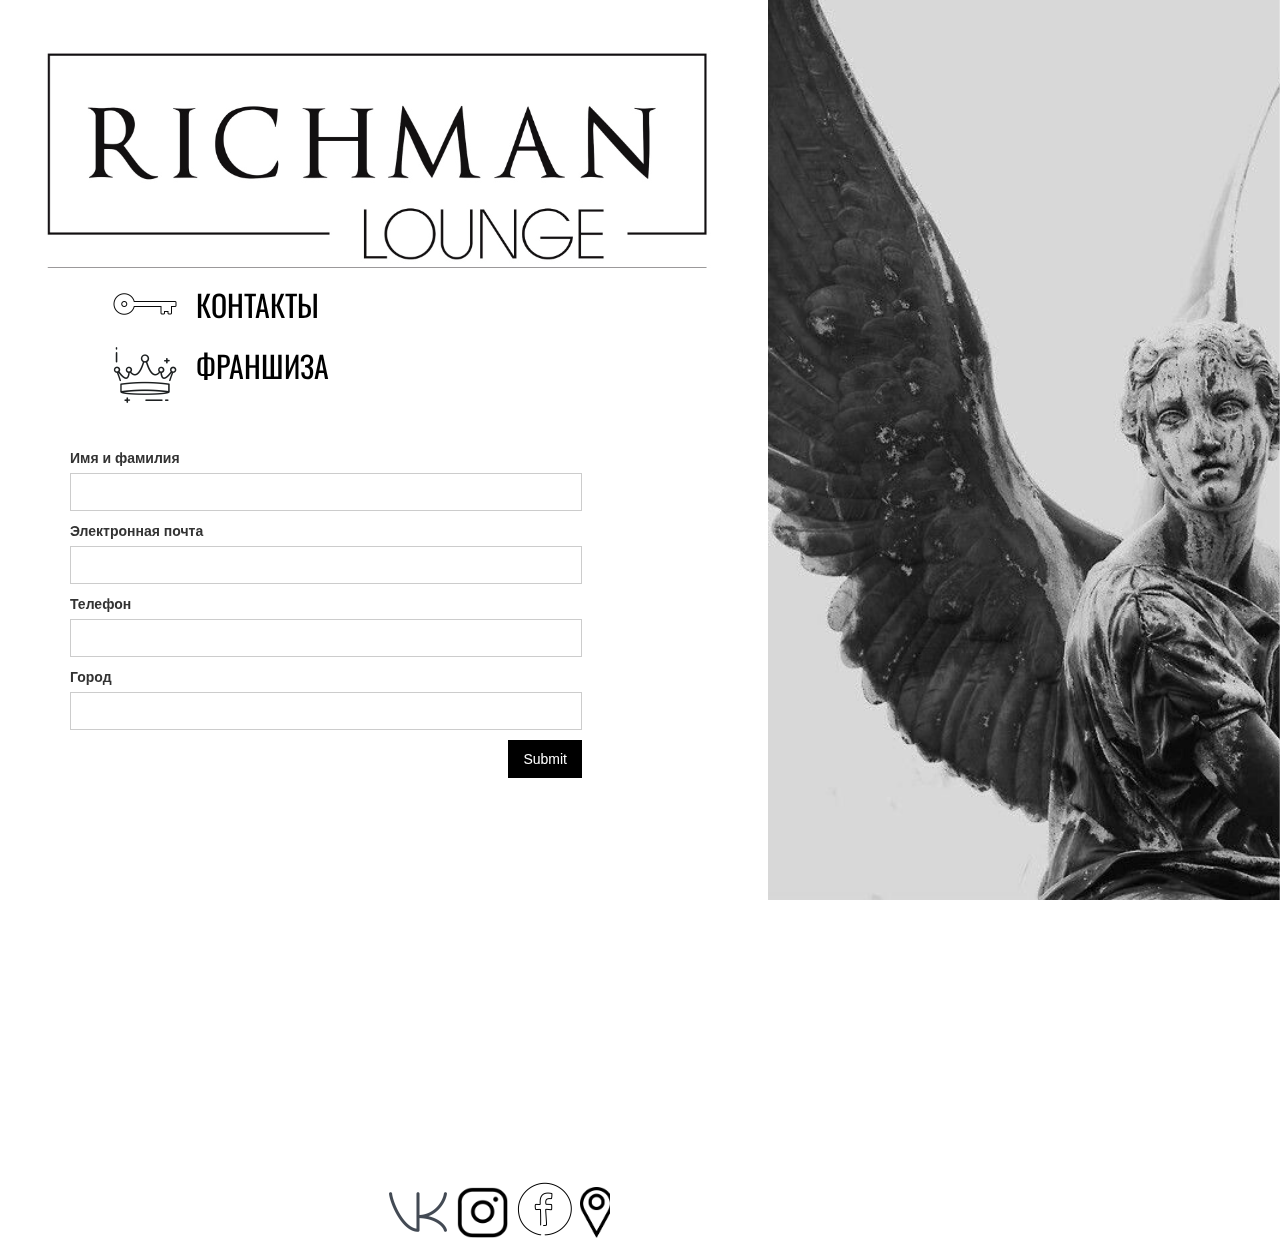
==== franchise.html @ 33ce0cf4 "Add files via upload" ====
<!DOCTYPE html>
<!-- This site was created in Webflow. http://www.webflow.com -->
<!-- Last Published: Wed Nov 06 2019 18:02:42 GMT+0000 (UTC) -->
<html data-wf-domain="richmanlounge.webflow.io" data-wf-page="5dc00400553347ce6e92dbcb" data-wf-site="5dbe148dc2ce786e3857b429" data-wf-status="0">
	<head>
		<meta charset="utf-8"/>
		<title>franchise</title>
		<meta content="franchise.html" property="og:title"/>
		<meta content="width=device-width, initial-scale=1" name="viewport"/>
		<meta content="Webflow" name="generator"/>
		<link href="css/richmanlounge.webflow.css" rel="stylesheet" type="text/css"/>
		<script src="js/webfont.js" type="text/javascript"></script>
		<script type="text/javascript">WebFont.load({  google: {    families: ["Oswald:200,300,400,500,600,700"]  }});</script>
		<!--[if lt IE 9]>
		<script src="js/html5shiv.min.js" type="text/javascript"></script>
		<![endif]-->
		<script type="text/javascript">!function(o,c){var n=c.documentElement,t=" w-mod-";n.className+=t+"js",("ontouchstart"in o||o.DocumentTouch&&c instanceof DocumentTouch)&&(n.className+=t+"touch")}(window,document);</script>
		<link href="img/favicon.ico" rel="shortcut icon" type="image/x-icon"/>
		<link href="img/webclip.png" rel="apple-touch-icon"/>
	</head>
	<body>
		<div class="fran rr r">
			<div class="section-2 mob frrrra rr r rm"></div>
		</div>
		<div class="r">
			<div class="section-3 r"></div>
		</div>
		<div class="mob ttm r">
			<div class="container-5 m tt ttm rm w-container">
				<img src="img/1486349554-key_80494.png" alt="" class="image-7 ttm rm"/>
				<a href="index.html" class="button _1 m mob tt ttm rm w-button">КОНТАКТЫ </a>
			</div>
			<div class="container-6 ttm rm w-container">
				<img src="img/4124819-crown-gold-crown-headgear-nobility-royal-crown_113892.png" alt="" class="image-8 _77 ttm rm"/>
				<a href="franchise.html" class="button-2 m tt ttm rm w-button w--current"> ФРАНШИЗА</a>
			</div>
		</div>
		<div class="div-block-8 mob t r rm">
			<div class="form-block mob t w-form">
				<form id="email-form" name="email-form" data-name="Email Form" class="t w-clearfix">
					<label for="name" class="field-label">Имя и фамилия</label>
					<input type="text" class="text-field w-input" maxlength="256" name="name" data-name="Name" id="name"/>
					<label for="email" class="field-label-2">Электронная почта</label>
					<input type="email" class="text-field-2 w-input" maxlength="256" name="email" data-name="Email" id="email" required=""/>
					<label for="name-2" class="field-label-3">Телефон</label>
					<input type="text" class="text-field-3 w-input" maxlength="256" name="name-2" data-name="Name 2" id="name-2"/>
					<label for="name-4" class="field-label-4">Город</label>
					<input type="text" class="text-field-4 w-input" maxlength="256" name="name-3" data-name="Name 3" id="name-3"/>
					<input type="submit" data-wait="Please wait..." class="submit-button w-button"/>
				</form>
				<div class="t w-form-done">
					<div>Thank you! Your submission has been received!</div>
				</div>
				<div class="t w-form-fail">
					<div>Oops! Something went wrong while submitting the form.</div>
				</div>
			</div>
		</div>
		<div class="div-block-6 _77 mob r rm rm"><a href="https://vk.com/richmanlounge" class="button-4 _5 w-button"></a><a href="https://instagram.com/richman_lounge" class="button-4 _1 mmob w-button"></a><a href="https://facebook.com/RichmanLoungeMsk" class="button-4 _2 _6 w-button"></a><a href="https://yandex.ru/maps/213/moscow/?from=tabbar&amp;ll=37.417242%2C55.660282&amp;mode=search&amp;oid=1786906509&amp;ol=biz&amp;sctx=ZAAAAAgCEAAaKAoSCSk%2FqfbpZkxAEdKowMk2tE1AEhIJBmhbzTrj3j8RokW28%2F3U0j8iBQABAgQFKAowADilr4Dy6%2FDT1LsBQJmpAUgBVc3MzD5YAGoCcnVwAJ0BzcxMPaABAKgBAA%3D%3D&amp;sll=37.417242%2C55.660282&amp;sspn=0.016265%2C0.006987&amp;text=%D0%9C%D0%BE%D1%81%D0%BA%D0%B2%D0%B0%2C%20%D0%96%D0%9A%20%D0%9C%D0%B5%D1%89%D0%B5%D1%80%D1%81%D0%BA%D0%B8%D0%B9%20%D0%BB%D0%B5%D1%81%2C%20%D0%91%D0%BE%D1%80%D0%BE%D0%B2%D1%81%D0%BA%D0%BE%D0%B5%20%D1%88%D0%BE%D1%81%D1%81%D0%B5%2C%20%D0%B4%D0%BE%D0%BC%202%20%D0%BA%D0%BE%D1%80%D0%BF%D1%83%D1%81%205&amp;z=16" class="button-6 w-button"></a></div>
		<script src="js/jquery-3.4.1.min.220afd743d.js" type="text/javascript" integrity="sha256-CSXorXvZcTkaix6Yvo6HppcZGetbYMGWSFlBw8HfCJo=" crossorigin="anonymous"></script>
		<script src="js/webflow.js" type="text/javascript"></script>
		<!--[if lte IE 9]>
		<script src="js/placeholders.min.js"></script>
		<![endif]-->
	</body>
</html>
---- css/richmanlounge.webflow.css ----
/* Generated on: Wed Nov 06 2019 18:02:42 GMT+0000 (UTC) */
/* ==========================================================================
   normalize.css v3.0.3 | MIT License | github.com/necolas/normalize.css 
   ========================================================================== */
/*! normalize.css v3.0.3 | MIT License | github.com/necolas/normalize.css */html{font-family:sans-serif;-ms-text-size-adjust:100%;-webkit-text-size-adjust:100%}body{margin:0}article,aside,details,figcaption,figure,footer,header,hgroup,main,menu,nav,section,summary{display:block}audio,canvas,progress,video{display:inline-block;vertical-align:baseline}audio:not([controls]){display:none;height:0}[hidden],template{display:none}a{background-color:transparent}a:active,a:hover{outline:0}abbr[title]{border-bottom:1px dotted}b,strong{font-weight:bold}dfn{font-style:italic}h1{font-size:2em;margin:.67em 0}mark{background:#ff0;color:#000}small{font-size:80%}sub,sup{font-size:75%;line-height:0;position:relative;vertical-align:baseline}sup{top:-0.5em}sub{bottom:-0.25em}img{border:0}svg:not(:root){overflow:hidden}figure{margin:1em 40px}hr{box-sizing:content-box;height:0}pre{overflow:auto}code,kbd,pre,samp{font-family:monospace,monospace;font-size:1em}button,input,optgroup,select,textarea{color:inherit;font:inherit;margin:0}button{overflow:visible}button,select{text-transform:none}button,html input[type="button"],input[type="reset"]{-webkit-appearance:button;cursor:pointer}button[disabled],html input[disabled]{cursor:default}button::-moz-focus-inner,input::-moz-focus-inner{border:0;padding:0}input{line-height:normal}input[type="checkbox"],input[type="radio"]{box-sizing:border-box;padding:0}input[type="number"]::-webkit-inner-spin-button,input[type="number"]::-webkit-outer-spin-button{height:auto}input[type="search"]{-webkit-appearance:none}input[type="search"]::-webkit-search-cancel-button,input[type="search"]::-webkit-search-decoration{-webkit-appearance:none}fieldset{border:1px solid #c0c0c0;margin:0 2px;padding:.35em .625em .75em}legend{border:0;padding:0}textarea{overflow:auto}optgroup{font-weight:bold}table{border-collapse:collapse;border-spacing:0}td,th{padding:0}

/* ==========================================================================
   Start of base Webflow CSS - If you're looking for some ultra-clean CSS, skip the boilerplate and see the unminified code below.
   ========================================================================== */
@font-face{font-family:'webflow-icons';src:url("[data-uri]") format('truetype');font-weight:normal;font-style:normal}[class^="w-icon-"],[class*=" w-icon-"]{font-family:'webflow-icons' !important;speak:none;font-style:normal;font-weight:normal;font-variant:normal;text-transform:none;line-height:1;-webkit-font-smoothing:antialiased;-moz-osx-font-smoothing:grayscale}.w-icon-slider-right:before{content:"\e600"}.w-icon-slider-left:before{content:"\e601"}.w-icon-nav-menu:before{content:"\e602"}.w-icon-arrow-down:before,.w-icon-dropdown-toggle:before{content:"\e603"}.w-icon-file-upload-remove:before{content:"\e900"}.w-icon-file-upload-icon:before{content:"\e903"}*{-webkit-box-sizing:border-box;-moz-box-sizing:border-box;box-sizing:border-box}html{height:100%}body{margin:0;min-height:100%;background-color:#fff;font-family:Arial,sans-serif;font-size:14px;line-height:20px;color:#333}img{max-width:100%;vertical-align:middle;display:inline-block}html.w-mod-touch *{background-attachment:scroll !important}.w-block{display:block}.w-inline-block{max-width:100%;display:inline-block}.w-clearfix:before,.w-clearfix:after{content:" ";display:table;grid-column-start:1;grid-row-start:1;grid-column-end:2;grid-row-end:2}.w-clearfix:after{clear:both}.w-hidden{display:none}.w-button{display:inline-block;padding:9px 15px;background-color:#3898EC;color:white;border:0;line-height:inherit;text-decoration:none;cursor:pointer;border-radius:0}input.w-button{-webkit-appearance:button}html[data-w-dynpage] [data-w-cloak]{color:transparent !important}.w-webflow-badge,.w-webflow-badge *{position:static;left:auto;top:auto;right:auto;bottom:auto;z-index:auto;display:block;visibility:visible;overflow:visible;overflow-x:visible;overflow-y:visible;box-sizing:border-box;width:auto;height:auto;max-height:none;max-width:none;min-height:0;min-width:0;margin:0;padding:0;float:none;clear:none;border:0 none transparent;border-radius:0;background:none;background-image:none;background-position:0 0;background-size:auto auto;background-repeat:repeat;background-origin:padding-box;background-clip:border-box;background-attachment:scroll;background-color:transparent;box-shadow:none;opacity:1;transform:none;transition:none;direction:ltr;font-family:inherit;font-weight:inherit;color:inherit;font-size:inherit;line-height:inherit;font-style:inherit;font-variant:inherit;text-align:inherit;letter-spacing:inherit;text-decoration:inherit;text-indent:0;text-transform:inherit;list-style-type:disc;text-shadow:none;font-smoothing:auto;vertical-align:baseline;cursor:inherit;white-space:inherit;word-break:normal;word-spacing:normal;word-wrap:normal}.w-webflow-badge{position:fixed !important;display:inline-block !important;visibility:visible !important;z-index:2147483647 !important;top:auto !important;right:12px !important;bottom:12px !important;left:auto !important;color:#AAADB0 !important;background-color:#fff !important;border-radius:3px !important;padding:6px 8px 6px 6px !important;font-size:12px !important;opacity:1 !important;line-height:14px !important;text-decoration:none !important;transform:none !important;margin:0 !important;width:auto !important;height:auto !important;overflow:visible !important;white-space:nowrap;box-shadow:0 0 0 1px rgba(0,0,0,0.1),0 1px 3px rgba(0,0,0,0.1);cursor:pointer}.w-webflow-badge>img{display:inline-block !important;visibility:visible !important;opacity:1 !important;vertical-align:middle !important}h1,h2,h3,h4,h5,h6{font-weight:bold;margin-bottom:10px}h1{font-size:38px;line-height:44px;margin-top:20px}h2{font-size:32px;line-height:36px;margin-top:20px}h3{font-size:24px;line-height:30px;margin-top:20px}h4{font-size:18px;line-height:24px;margin-top:10px}h5{font-size:14px;line-height:20px;margin-top:10px}h6{font-size:12px;line-height:18px;margin-top:10px}p{margin-top:0;margin-bottom:10px}blockquote{margin:0 0 10px 0;padding:10px 20px;border-left:5px solid #E2E2E2;font-size:18px;line-height:22px}figure{margin:0;margin-bottom:10px}figcaption{margin-top:5px;text-align:center}ul,ol{margin-top:0;margin-bottom:10px;padding-left:40px}.w-list-unstyled{padding-left:0;list-style:none}.w-embed:before,.w-embed:after{content:" ";display:table;grid-column-start:1;grid-row-start:1;grid-column-end:2;grid-row-end:2}.w-embed:after{clear:both}.w-video{width:100%;position:relative;padding:0}.w-video iframe,.w-video object,.w-video embed{position:absolute;top:0;left:0;width:100%;height:100%}fieldset{padding:0;margin:0;border:0}button,html input[type="button"],input[type="reset"]{border:0;cursor:pointer;-webkit-appearance:button}.w-form{margin:0 0 15px}.w-form-done{display:none;padding:20px;text-align:center;background-color:#dddddd}.w-form-fail{display:none;margin-top:10px;padding:10px;background-color:#ffdede}label{display:block;margin-bottom:5px;font-weight:bold}.w-input,.w-select{display:block;width:100%;height:38px;padding:8px 12px;margin-bottom:10px;font-size:14px;line-height:1.42857143;color:#333333;vertical-align:middle;background-color:#ffffff;border:1px solid #cccccc}.w-input:-moz-placeholder,.w-select:-moz-placeholder{color:#999}.w-input::-moz-placeholder,.w-select::-moz-placeholder{color:#999;opacity:1}.w-input:-ms-input-placeholder,.w-select:-ms-input-placeholder{color:#999}.w-input::-webkit-input-placeholder,.w-select::-webkit-input-placeholder{color:#999}.w-input:focus,.w-select:focus{border-color:#3898EC;outline:0}.w-input[disabled],.w-select[disabled],.w-input[readonly],.w-select[readonly],fieldset[disabled] .w-input,fieldset[disabled] .w-select{cursor:not-allowed;background-color:#eeeeee}textarea.w-input,textarea.w-select{height:auto}.w-select{background-color:#f3f3f3}.w-select[multiple]{height:auto}.w-form-label{display:inline-block;cursor:pointer;font-weight:normal;margin-bottom:0}.w-radio{display:block;margin-bottom:5px;padding-left:20px}.w-radio:before,.w-radio:after{content:" ";display:table;grid-column-start:1;grid-row-start:1;grid-column-end:2;grid-row-end:2}.w-radio:after{clear:both}.w-radio-input{margin:4px 0 0;margin-top:1px \9;line-height:normal;float:left;margin-left:-20px}.w-radio-input{margin-top:3px}.w-file-upload{display:block;margin-bottom:10px}.w-file-upload-input{width:.1px;height:.1px;opacity:0;overflow:hidden;position:absolute;z-index:-100}.w-file-upload-default,.w-file-upload-uploading,.w-file-upload-success{display:inline-block;color:#333333}.w-file-upload-error{display:block;margin-top:10px}.w-file-upload-default.w-hidden,.w-file-upload-uploading.w-hidden,.w-file-upload-error.w-hidden,.w-file-upload-success.w-hidden{display:none}.w-file-upload-uploading-btn{display:flex;font-size:14px;font-weight:normal;cursor:pointer;margin:0;padding:8px 12px;border:1px solid #cccccc;background-color:#fafafa}.w-file-upload-file{display:flex;flex-grow:1;justify-content:space-between;margin:0;padding:8px 9px 8px 11px;border:1px solid #cccccc;background-color:#fafafa}.w-file-upload-file-name{font-size:14px;font-weight:normal;display:block}.w-file-remove-link{margin-top:3px;margin-left:10px;width:auto;height:auto;padding:3px;display:block;cursor:pointer}.w-icon-file-upload-remove{margin:auto;font-size:10px}.w-file-upload-error-msg{display:inline-block;color:#ea384c;padding:2px 0}.w-file-upload-info{display:inline-block;line-height:38px;padding:0 12px}.w-file-upload-label{display:inline-block;font-size:14px;font-weight:normal;cursor:pointer;margin:0;padding:8px 12px;border:1px solid #cccccc;background-color:#fafafa}.w-icon-file-upload-icon,.w-icon-file-upload-uploading{display:inline-block;margin-right:8px;width:20px}.w-icon-file-upload-uploading{height:20px}.w-container{margin-left:auto;margin-right:auto;max-width:940px}.w-container:before,.w-container:after{content:" ";display:table;grid-column-start:1;grid-row-start:1;grid-column-end:2;grid-row-end:2}.w-container:after{clear:both}.w-container .w-row{margin-left:-10px;margin-right:-10px}.w-row:before,.w-row:after{content:" ";display:table;grid-column-start:1;grid-row-start:1;grid-column-end:2;grid-row-end:2}.w-row:after{clear:both}.w-row .w-row{margin-left:0;margin-right:0}.w-col{position:relative;float:left;width:100%;min-height:1px;padding-left:10px;padding-right:10px}.w-col .w-col{padding-left:0;padding-right:0}.w-col-1{width:8.33333333%}.w-col-2{width:16.66666667%}.w-col-3{width:25%}.w-col-4{width:33.33333333%}.w-col-5{width:41.66666667%}.w-col-6{width:50%}.w-col-7{width:58.33333333%}.w-col-8{width:66.66666667%}.w-col-9{width:75%}.w-col-10{width:83.33333333%}.w-col-11{width:91.66666667%}.w-col-12{width:100%}.w-hidden-main{display:none !important}@media screen and (max-width:991px){.w-container{max-width:728px}.w-hidden-main{display:inherit !important}.w-hidden-medium{display:none !important}.w-col-medium-1{width:8.33333333%}.w-col-medium-2{width:16.66666667%}.w-col-medium-3{width:25%}.w-col-medium-4{width:33.33333333%}.w-col-medium-5{width:41.66666667%}.w-col-medium-6{width:50%}.w-col-medium-7{width:58.33333333%}.w-col-medium-8{width:66.66666667%}.w-col-medium-9{width:75%}.w-col-medium-10{width:83.33333333%}.w-col-medium-11{width:91.66666667%}.w-col-medium-12{width:100%}.w-col-stack{width:100%;left:auto;right:auto}}@media screen and (max-width:767px){.w-hidden-main{display:inherit !important}.w-hidden-medium{display:inherit !important}.w-hidden-small{display:none !important}.w-row,.w-container .w-row{margin-left:0;margin-right:0}.w-col{width:100%;left:auto;right:auto}.w-col-small-1{width:8.33333333%}.w-col-small-2{width:16.66666667%}.w-col-small-3{width:25%}.w-col-small-4{width:33.33333333%}.w-col-small-5{width:41.66666667%}.w-col-small-6{width:50%}.w-col-small-7{width:58.33333333%}.w-col-small-8{width:66.66666667%}.w-col-small-9{width:75%}.w-col-small-10{width:83.33333333%}.w-col-small-11{width:91.66666667%}.w-col-small-12{width:100%}}@media screen and (max-width:479px){.w-container{max-width:none}.w-hidden-main{display:inherit !important}.w-hidden-medium{display:inherit !important}.w-hidden-small{display:inherit !important}.w-hidden-tiny{display:none !important}.w-col{width:100%}.w-col-tiny-1{width:8.33333333%}.w-col-tiny-2{width:16.66666667%}.w-col-tiny-3{width:25%}.w-col-tiny-4{width:33.33333333%}.w-col-tiny-5{width:41.66666667%}.w-col-tiny-6{width:50%}.w-col-tiny-7{width:58.33333333%}.w-col-tiny-8{width:66.66666667%}.w-col-tiny-9{width:75%}.w-col-tiny-10{width:83.33333333%}.w-col-tiny-11{width:91.66666667%}.w-col-tiny-12{width:100%}}.w-widget{position:relative}.w-widget-map{width:100%;height:400px}.w-widget-map label{width:auto;display:inline}.w-widget-map img{max-width:inherit}.w-widget-map .gm-style-iw{text-align:center}.w-widget-map .gm-style-iw>button{display:none !important}.w-widget-twitter{overflow:hidden}.w-widget-twitter-count-shim{display:inline-block;vertical-align:top;position:relative;width:28px;height:20px;text-align:center;background:white;border:#758696 solid 1px;border-radius:3px}.w-widget-twitter-count-shim *{pointer-events:none;-webkit-user-select:none;-moz-user-select:none;-ms-user-select:none;user-select:none}.w-widget-twitter-count-shim .w-widget-twitter-count-inner{position:relative;font-size:15px;line-height:12px;text-align:center;color:#999;font-family:serif}.w-widget-twitter-count-shim .w-widget-twitter-count-clear{position:relative;display:block}.w-widget-twitter-count-shim.w--large{width:36px;height:28px;margin-left:7px}.w-widget-twitter-count-shim.w--large .w-widget-twitter-count-inner{font-size:18px;line-height:18px}.w-widget-twitter-count-shim:not(.w--vertical){margin-left:5px;margin-right:8px}.w-widget-twitter-count-shim:not(.w--vertical).w--large{margin-left:6px}.w-widget-twitter-count-shim:not(.w--vertical):before,.w-widget-twitter-count-shim:not(.w--vertical):after{top:50%;left:0;border:solid transparent;content:" ";height:0;width:0;position:absolute;pointer-events:none}.w-widget-twitter-count-shim:not(.w--vertical):before{border-color:rgba(117,134,150,0);border-right-color:#5d6c7b;border-width:4px;margin-left:-9px;margin-top:-4px}.w-widget-twitter-count-shim:not(.w--vertical).w--large:before{border-width:5px;margin-left:-10px;margin-top:-5px}.w-widget-twitter-count-shim:not(.w--vertical):after{border-color:rgba(255,255,255,0);border-right-color:white;border-width:4px;margin-left:-8px;margin-top:-4px}.w-widget-twitter-count-shim:not(.w--vertical).w--large:after{border-width:5px;margin-left:-9px;margin-top:-5px}.w-widget-twitter-count-shim.w--vertical{width:61px;height:33px;margin-bottom:8px}.w-widget-twitter-count-shim.w--vertical:before,.w-widget-twitter-count-shim.w--vertical:after{top:100%;left:50%;border:solid transparent;content:" ";height:0;width:0;position:absolute;pointer-events:none}.w-widget-twitter-count-shim.w--vertical:before{border-color:rgba(117,134,150,0);border-top-color:#5d6c7b;border-width:5px;margin-left:-5px}.w-widget-twitter-count-shim.w--vertical:after{border-color:rgba(255,255,255,0);border-top-color:white;border-width:4px;margin-left:-4px}.w-widget-twitter-count-shim.w--vertical .w-widget-twitter-count-inner{font-size:18px;line-height:22px}.w-widget-twitter-count-shim.w--vertical.w--large{width:76px}.w-widget-gplus{overflow:hidden}.w-background-video{position:relative;overflow:hidden;height:500px;color:white}.w-background-video>video{background-size:cover;background-position:50% 50%;position:absolute;margin:auto;width:100%;height:100%;right:-100%;bottom:-100%;top:-100%;left:-100%;object-fit:cover;z-index:-100}.w-background-video>video::-webkit-media-controls-start-playback-button{display:none !important;-webkit-appearance:none}.w-slider{position:relative;height:300px;text-align:center;background:#dddddd;clear:both;-webkit-tap-highlight-color:rgba(0,0,0,0);tap-highlight-color:rgba(0,0,0,0)}.w-slider-mask{position:relative;display:block;overflow:hidden;z-index:1;left:0;right:0;height:100%;white-space:nowrap}.w-slide{position:relative;display:inline-block;vertical-align:top;width:100%;height:100%;white-space:normal;text-align:left}.w-slider-nav{position:absolute;z-index:2;top:auto;right:0;bottom:0;left:0;margin:auto;padding-top:10px;height:40px;text-align:center;-webkit-tap-highlight-color:rgba(0,0,0,0);tap-highlight-color:rgba(0,0,0,0)}.w-slider-nav.w-round>div{border-radius:100%}.w-slider-nav.w-num>div{width:auto;height:auto;padding:.2em .5em;font-size:inherit;line-height:inherit}.w-slider-nav.w-shadow>div{box-shadow:0 0 3px rgba(51,51,51,0.4)}.w-slider-nav-invert{color:#fff}.w-slider-nav-invert>div{background-color:rgba(34,34,34,0.4)}.w-slider-nav-invert>div.w-active{background-color:#222}.w-slider-dot{position:relative;display:inline-block;width:1em;height:1em;background-color:rgba(255,255,255,0.4);cursor:pointer;margin:0 3px .5em;transition:background-color 100ms,color 100ms}.w-slider-dot.w-active{background-color:#fff}.w-slider-arrow-left,.w-slider-arrow-right{position:absolute;width:80px;top:0;right:0;bottom:0;left:0;margin:auto;cursor:pointer;overflow:hidden;color:white;font-size:40px;-webkit-tap-highlight-color:rgba(0,0,0,0);tap-highlight-color:rgba(0,0,0,0);-webkit-user-select:none;-moz-user-select:none;-ms-user-select:none;user-select:none}.w-slider-arrow-left [class^="w-icon-"],.w-slider-arrow-right [class^="w-icon-"],.w-slider-arrow-left [class*=" w-icon-"],.w-slider-arrow-right [class*=" w-icon-"]{position:absolute}.w-slider-arrow-left{z-index:3;right:auto}.w-slider-arrow-right{z-index:4;left:auto}.w-icon-slider-left,.w-icon-slider-right{top:0;right:0;bottom:0;left:0;margin:auto;width:1em;height:1em}.w-dropdown{display:inline-block;position:relative;text-align:left;margin-left:auto;margin-right:auto;z-index:900}.w-dropdown-btn,.w-dropdown-toggle,.w-dropdown-link{position:relative;vertical-align:top;text-decoration:none;color:#222222;padding:20px;text-align:left;margin-left:auto;margin-right:auto;white-space:nowrap}.w-dropdown-toggle{-webkit-user-select:none;-moz-user-select:none;-ms-user-select:none;user-select:none;display:inline-block;cursor:pointer;padding-right:40px}.w-icon-dropdown-toggle{position:absolute;top:0;right:0;bottom:0;margin:auto;margin-right:20px;width:1em;height:1em}.w-dropdown-list{position:absolute;background:#dddddd;display:none;min-width:100%}.w-dropdown-list.w--open{display:block}.w-dropdown-link{padding:10px 20px;display:block;color:#222222}.w-dropdown-link.w--current{color:#0082f3}.w-nav[data-collapse="all"] .w-dropdown,.w-nav[data-collapse="all"] .w-dropdown-toggle{display:block}.w-nav[data-collapse="all"] .w-dropdown-list{position:static}@media screen and (max-width:991px){.w-nav[data-collapse="medium"] .w-dropdown,.w-nav[data-collapse="medium"] .w-dropdown-toggle{display:block}.w-nav[data-collapse="medium"] .w-dropdown-list{position:static}}@media screen and (max-width:767px){.w-nav[data-collapse="small"] .w-dropdown,.w-nav[data-collapse="small"] .w-dropdown-toggle{display:block}.w-nav[data-collapse="small"] .w-dropdown-list{position:static}.w-nav-brand{padding-left:10px}}@media screen and (max-width:479px){.w-nav[data-collapse="tiny"] .w-dropdown,.w-nav[data-collapse="tiny"] .w-dropdown-toggle{display:block}.w-nav[data-collapse="tiny"] .w-dropdown-list{position:static}}.w-lightbox-backdrop{color:#000;cursor:auto;font-family:serif;font-size:medium;font-style:normal;font-variant:normal;font-weight:normal;letter-spacing:normal;line-height:normal;list-style:disc;text-align:start;text-indent:0;text-shadow:none;text-transform:none;visibility:visible;white-space:normal;word-break:normal;word-spacing:normal;word-wrap:normal;position:fixed;top:0;right:0;bottom:0;left:0;color:#fff;font-family:"Helvetica Neue",Helvetica,Ubuntu,"Segoe UI",Verdana,sans-serif;font-size:17px;line-height:1.2;font-weight:300;text-align:center;background:rgba(0,0,0,0.9);z-index:2000;outline:0;opacity:0;-webkit-user-select:none;-moz-user-select:none;-ms-user-select:none;-webkit-tap-highlight-color:transparent;-webkit-transform:translate(0, 0)}.w-lightbox-backdrop,.w-lightbox-container{height:100%;overflow:auto;-webkit-overflow-scrolling:touch}.w-lightbox-content{position:relative;height:100vh;overflow:hidden}.w-lightbox-view{position:absolute;width:100vw;height:100vh;opacity:0}.w-lightbox-view:before{content:"";height:100vh}.w-lightbox-group,.w-lightbox-group .w-lightbox-view,.w-lightbox-group .w-lightbox-view:before{height:86vh}.w-lightbox-frame,.w-lightbox-view:before{display:inline-block;vertical-align:middle}.w-lightbox-figure{position:relative;margin:0}.w-lightbox-group .w-lightbox-figure{cursor:pointer}.w-lightbox-img{width:auto;height:auto;max-width:none}.w-lightbox-image{display:block;float:none;max-width:100vw;max-height:100vh}.w-lightbox-group .w-lightbox-image{max-height:86vh}.w-lightbox-caption{position:absolute;right:0;bottom:0;left:0;padding:.5em 1em;background:rgba(0,0,0,0.4);text-align:left;text-overflow:ellipsis;white-space:nowrap;overflow:hidden}.w-lightbox-embed{position:absolute;top:0;right:0;bottom:0;left:0;width:100%;height:100%}.w-lightbox-control{position:absolute;top:0;width:4em;background-size:24px;background-repeat:no-repeat;background-position:center;cursor:pointer;-webkit-transition:all .3s;transition:all .3s}.w-lightbox-left{display:none;bottom:0;left:0;background-image:url("[data-uri]")}.w-lightbox-right{display:none;right:0;bottom:0;background-image:url("[data-uri]")}.w-lightbox-close{right:0;height:2.6em;background-image:url("[data-uri]");background-size:18px}.w-lightbox-strip{position:absolute;bottom:0;left:0;right:0;padding:0 1vh;line-height:0;white-space:nowrap;overflow-x:auto;overflow-y:hidden}.w-lightbox-item{display:inline-block;width:10vh;padding:2vh 1vh;box-sizing:content-box;cursor:pointer;-webkit-transform:translate3d(0, 0, 0)}.w-lightbox-active{opacity:.3}.w-lightbox-thumbnail{position:relative;height:10vh;background:#222;overflow:hidden}.w-lightbox-thumbnail-image{position:absolute;top:0;left:0}.w-lightbox-thumbnail .w-lightbox-tall{top:50%;width:100%;-webkit-transform:translate(0, -50%);-ms-transform:translate(0, -50%);transform:translate(0, -50%)}.w-lightbox-thumbnail .w-lightbox-wide{left:50%;height:100%;-webkit-transform:translate(-50%, 0);-ms-transform:translate(-50%, 0);transform:translate(-50%, 0)}.w-lightbox-spinner{position:absolute;top:50%;left:50%;box-sizing:border-box;width:40px;height:40px;margin-top:-20px;margin-left:-20px;border:5px solid rgba(0,0,0,0.4);border-radius:50%;-webkit-animation:spin .8s infinite linear;animation:spin .8s infinite linear}.w-lightbox-spinner:after{content:"";position:absolute;top:-4px;right:-4px;bottom:-4px;left:-4px;border:3px solid transparent;border-bottom-color:#fff;border-radius:50%}.w-lightbox-hide{display:none}.w-lightbox-noscroll{overflow:hidden}@media (min-width:768px){.w-lightbox-content{height:96vh;margin-top:2vh}.w-lightbox-view,.w-lightbox-view:before{height:96vh}.w-lightbox-group,.w-lightbox-group .w-lightbox-view,.w-lightbox-group .w-lightbox-view:before{height:84vh}.w-lightbox-image{max-width:96vw;max-height:96vh}.w-lightbox-group .w-lightbox-image{max-width:82.3vw;max-height:84vh}.w-lightbox-left,.w-lightbox-right{display:block;opacity:.5}.w-lightbox-close{opacity:.8}.w-lightbox-control:hover{opacity:1}}.w-lightbox-inactive,.w-lightbox-inactive:hover{opacity:0}.w-richtext:before,.w-richtext:after{content:" ";display:table;grid-column-start:1;grid-row-start:1;grid-column-end:2;grid-row-end:2}.w-richtext:after{clear:both}.w-richtext[contenteditable="true"]:before,.w-richtext[contenteditable="true"]:after{white-space:initial}.w-richtext ol,.w-richtext ul{overflow:hidden}.w-richtext .w-richtext-figure-selected.w-richtext-figure-type-video div:after,.w-richtext .w-richtext-figure-selected[data-rt-type="video"] div:after{outline:2px solid #2895f7}.w-richtext .w-richtext-figure-selected.w-richtext-figure-type-image div,.w-richtext .w-richtext-figure-selected[data-rt-type="image"] div{outline:2px solid #2895f7}.w-richtext figure.w-richtext-figure-type-video>div:after,.w-richtext figure[data-rt-type="video"]>div:after{content:'';position:absolute;display:none;left:0;top:0;right:0;bottom:0}.w-richtext figure{position:relative;max-width:60%}.w-richtext figure>div:before{cursor:default !important}.w-richtext figure img{width:100%}.w-richtext figure figcaption.w-richtext-figcaption-placeholder{opacity:.6}.w-richtext figure div{font-size:0;color:transparent}.w-richtext figure.w-richtext-figure-type-image,.w-richtext figure[data-rt-type="image"]{display:table}.w-richtext figure.w-richtext-figure-type-image>div,.w-richtext figure[data-rt-type="image"]>div{display:inline-block}.w-richtext figure.w-richtext-figure-type-image>figcaption,.w-richtext figure[data-rt-type="image"]>figcaption{display:table-caption;caption-side:bottom}.w-richtext figure.w-richtext-figure-type-video,.w-richtext figure[data-rt-type="video"]{width:60%;height:0}.w-richtext figure.w-richtext-figure-type-video iframe,.w-richtext figure[data-rt-type="video"] iframe{position:absolute;top:0;left:0;width:100%;height:100%}.w-richtext figure.w-richtext-figure-type-video>div,.w-richtext figure[data-rt-type="video"]>div{width:100%}.w-richtext figure.w-richtext-align-center{margin-right:auto;margin-left:auto;clear:both}.w-richtext figure.w-richtext-align-center.w-richtext-figure-type-image>div,.w-richtext figure.w-richtext-align-center[data-rt-type="image"]>div{max-width:100%}.w-richtext figure.w-richtext-align-normal{clear:both}.w-richtext figure.w-richtext-align-fullwidth{width:100%;max-width:100%;text-align:center;clear:both;display:block;margin-right:auto;margin-left:auto}.w-richtext figure.w-richtext-align-fullwidth>div{display:inline-block;padding-bottom:inherit}.w-richtext figure.w-richtext-align-fullwidth>figcaption{display:block}.w-richtext figure.w-richtext-align-floatleft{float:left;margin-right:15px;clear:none}.w-richtext figure.w-richtext-align-floatright{float:right;margin-left:15px;clear:none}.w-nav{position:relative;background:#dddddd;z-index:1000}.w-nav:before,.w-nav:after{content:" ";display:table;grid-column-start:1;grid-row-start:1;grid-column-end:2;grid-row-end:2}.w-nav:after{clear:both}.w-nav-brand{position:relative;float:left;text-decoration:none;color:#333333}.w-nav-link{position:relative;display:inline-block;vertical-align:top;text-decoration:none;color:#222222;padding:20px;text-align:left;margin-left:auto;margin-right:auto}.w-nav-link.w--current{color:#0082f3}.w-nav-menu{position:relative;float:right}.w--nav-menu-open{display:block !important;position:absolute;top:100%;left:0;right:0;background:#C8C8C8;text-align:center;overflow:visible;min-width:200px}.w--nav-link-open{display:block;position:relative}.w-nav-overlay{position:absolute;overflow:hidden;display:none;top:100%;left:0;right:0;width:100%}.w-nav-overlay .w--nav-menu-open{top:0}.w-nav[data-animation="over-left"] .w-nav-overlay{width:auto}.w-nav[data-animation="over-left"] .w-nav-overlay,.w-nav[data-animation="over-left"] .w--nav-menu-open{right:auto;z-index:1;top:0}.w-nav[data-animation="over-right"] .w-nav-overlay{width:auto}.w-nav[data-animation="over-right"] .w-nav-overlay,.w-nav[data-animation="over-right"] .w--nav-menu-open{left:auto;z-index:1;top:0}.w-nav-button{position:relative;float:right;padding:18px;font-size:24px;display:none;cursor:pointer;-webkit-tap-highlight-color:rgba(0,0,0,0);tap-highlight-color:rgba(0,0,0,0);-webkit-user-select:none;-moz-user-select:none;-ms-user-select:none;user-select:none}.w-nav-button.w--open{background-color:#C8C8C8;color:white}.w-nav[data-collapse="all"] .w-nav-menu{display:none}.w-nav[data-collapse="all"] .w-nav-button{display:block}@media screen and (max-width:991px){.w-nav[data-collapse="medium"] .w-nav-menu{display:none}.w-nav[data-collapse="medium"] .w-nav-button{display:block}}@media screen and (max-width:767px){.w-nav[data-collapse="small"] .w-nav-menu{display:none}.w-nav[data-collapse="small"] .w-nav-button{display:block}.w-nav-brand{padding-left:10px}}@media screen and (max-width:479px){.w-nav[data-collapse="tiny"] .w-nav-menu{display:none}.w-nav[data-collapse="tiny"] .w-nav-button{display:block}}.w-tabs{position:relative}.w-tabs:before,.w-tabs:after{content:" ";display:table;grid-column-start:1;grid-row-start:1;grid-column-end:2;grid-row-end:2}.w-tabs:after{clear:both}.w-tab-menu{position:relative}.w-tab-link{position:relative;display:inline-block;vertical-align:top;text-decoration:none;padding:9px 30px;text-align:left;cursor:pointer;color:#222222;background-color:#dddddd}.w-tab-link.w--current{background-color:#C8C8C8}.w-tab-content{position:relative;display:block;overflow:hidden}.w-tab-pane{position:relative;display:none}.w--tab-active{display:block}@media screen and (max-width:479px){.w-tab-link{display:block}}.w-ix-emptyfix:after{content:""}@keyframes spin{0%{transform:rotate(0deg)}100%{transform:rotate(360deg)}}.w-dyn-empty{padding:10px;background-color:#dddddd}.w-dyn-hide{display:none !important}.w-dyn-bind-empty{display:none !important}.w-condition-invisible{display:none !important}

/* ==========================================================================
   Start of custom Webflow CSS
   ========================================================================== */
a {
  color: #000;
  text-decoration: underline;
}

.body {
  height: 30%;
  margin-left: 0px;
  background-color: #fff;
  font-weight: 400;
}

.div-block {
  position: fixed;
  left: auto;
  top: 0%;
  right: 0%;
  bottom: 0%;
  text-align: right;
}

.div-block-2 {
  position: fixed;
  left: 0%;
  top: 0%;
  right: auto;
  bottom: auto;
  float: none;
}

.div-block-3 {
  position: relative;
  width: 100%;
  height: 100%;
  background-image:url('../misc/image6.jpeg');
  background-position: 0px 0px;
  background-size: cover;
  background-attachment: fixed;
}

.div-block-4 {
  display: -webkit-box;
  display: -webkit-flex;
  display: -ms-flexbox;
  display: flex;
  -webkit-box-align: center;
  -webkit-align-items: center;
  -ms-flex-align: center;
  align-items: center;
  background-image:url('../misc/image6.jpeg');
  background-position: 0px 0px;
  background-size: 125px;
}

.section-2 {
  position: absolute;
  left: auto;
  top: 0%;
  right: 0%;
  bottom: 0%;
  width: 40vw;
  height: 63vw;
  margin-top: 5px;
  margin-left: 0px;
  background-image:url('../misc/image6.jpeg');
  background-size: cover;
  background-attachment: scroll;
}

.section-2.mob {
  background-image:url('../misc/image6.jpeg');
  background-position: 0px 0px;
  background-size: contain;
  background-attachment: scroll;
}

.section-2.mob.frrrra {
  width: 40vw;
  height: 70vw;
  background-image:url('../misc/image5.jpeg');
  background-position: 0px 0px;
  background-size: cover;
}

.section-2.mob.frrrra.rr.r {
  position: fixed;
  width: 40%;
  height: 100%;
  margin-top: 0px;
}

.section-2.mob.m {
  position: fixed;
  width: 40%;
  height: 100%;
  margin-top: 0px;
  background-image:url('../misc/image4.jpeg'),url('../misc/image6.jpeg');
  background-position: 0px 0px, 0px 0px;
  background-size: cover, contain;
  background-attachment: scroll, scroll;
}

.section-3 {
  position: absolute;
  width: 52vw;
  height: 17vw;
  margin-top: 60px;
  margin-left: 45px;
  background-image:url('../img/1logo.jpg');
  background-position: 0px 0px;
  background-size: contain;
}

.section-3.mo {
  position: absolute;
  left: 0%;
  top: 0%;
  right: 0%;
  bottom: auto;
  margin-top: 50px;
}

.section-3.r {
  left: 0%;
  top: 0%;
  right: 0%;
  bottom: auto;
  margin-top: 50px;
}

.pc.p {
  margin-top: 0px;
}

.pc.k {
  margin-top: -99px;
}

.container-3 {
  color: transparent;
}

.navbar {
  background-color: transparent;
}

.nav-link {
  background-color: #fff;
}

.nav-link-2 {
  background-color: #fff;
}

.navbar-2 {
  background-color: transparent;
  color: #000;
}

.brand {
  width: 7%;
  height: 6%;
  margin-left: 0px;
  background-color: #000;
  background-image:url('../img/R_2.png');
  background-position: 0px 0px;
  background-size: cover;
  background-attachment: scroll;
}

.container-4 {
  background-color: transparent;
}

.container-5 {
  position: static;
  left: 0%;
  top: 0%;
  right: auto;
  bottom: auto;
  height: 10vw;
  margin-top: 198px;
  padding-right: 0px;
  padding-left: 0px;
}

.container-5.m {
  height: 5vw;
  margin-top: 197px;
}

.container-5.m.tt {
  position: relative;
  height: 4vw;
  margin-top: 286px;
}

.button {
  width: 100.05859375vw;
}

.button.w--current {
  width: 50vw;
  height: 6vw;
  margin-top: 50px;
  background-color: transparent;
  font-family: Oswald, sans-serif;
  color: #000;
  font-size: 30px;
}

.button.m {
  font-family: Oswald, sans-serif;
  color: #000;
  font-weight: 400;
  white-space: normal;
}

.button.mob {
  width: 30vw;
  margin-top: 39px;
  background-color: #fff;
  font-size: 30px;
  font-weight: 400;
}

.button.mob.tt.w--current {
  width: 17vw;
  height: 4vw;
  margin-top: 0px;
}

.container-6 {
  position: relative;
  height: 4vw;
  margin-top: 6px;
}

.button-2 {
  width: 50vw;
  height: 6vw;
  margin-top: 34px;
  background-color: transparent;
  font-family: Oswald, sans-serif;
  color: #000;
  font-size: 30px;
  font-weight: 400;
}

.button-2.m {
  margin-top: 24px;
  margin-left: 8px;
  font-family: Oswald, sans-serif;
  font-weight: 400;
}

.button-2.m.w--current {
  margin-top: 13px;
  margin-left: 6px;
}

.button-2.m.tt {
  position: relative;
  width: 17vw;
  height: 4vw;
  margin-top: 0px;
  margin-left: 0px;
}

.image {
  margin-top: -92px;
  margin-left: 33px;
}

.image-2 {
  margin-top: -130px;
  margin-left: 21px;
}

.image-3 {
  height: 5vw;
  margin-top: -135px;
}

.image-4 {
  height: 5vw;
  margin-top: -19px;
  margin-left: -53px;
}

.image-5 {
  margin-top: -128px;
  margin-left: 40px;
}

.div-block-5 {
  margin-top: -103px;
  margin-left: 33px;
}

.image-6 {
  margin-top: 16px;
  margin-left: 40px;
}

.image-7 {
  position: relative;
  width: 5vw;
  height: 5vw;
  margin-top: -21px;
  margin-left: -57px;
}

.image-8 {
  width: 5vw;
  height: 5vw;
  margin-top: -18px;
  margin-left: 0px;
}

.image-8._77 {
  position: relative;
  width: 5vw;
  height: 5vw;
  margin-top: 0px;
  margin-left: -57px;
  font-size: 13px;
  line-height: 15px;
}

.image-8.mobb {
  width: 4vw;
  height: 3vw;
}

.button-3 {
  width: 3vw;
  height: 3vw;
  background-image:url('../img/ins.png');
  background-position: 0px 0px;
  background-size: cover;
}

.button-4 {
  width: 7vw;
  height: 6vw;
  background-image:url('../img/vk_logo.png');
  background-position: 0px 0px;
  background-size: contain;
  opacity: 1;
}

.button-4._1 {
  width: 3vw;
  height: 3vw;
  margin-left: 7px;
  background-color: #fff;
  background-image:url('../img/inst_logo.png');
}

.button-4._1.mmob {
  width: 4vw;
  height: 4vw;
  background-image:url('../img/instagram_f_icon-icons.com_62685.png');
  background-position: 0px 0px;
  background-size: cover;
}

.button-4._2 {
  width: 3vw;
  height: 4vw;
  margin-top: -2px;
  margin-left: 3px;
  background-image:url('../img/fcbk.jpg');
  background-size: contain;
}

.button-4._2._6 {
  width: 5vw;
  height: 5vw;
  margin-top: 0px;
  background-color: transparent;
  background-image:url('../img/facebook_icon-icons.com_61257.png');
  background-size: cover;
  font-size: 20px;
  line-height: 30px;
}

.button-4._5 {
  width: 5vw;
  height: 5vw;
  margin-bottom: -6px;
  margin-left: 3px;
  background-color: #fff;
  background-image:url('../img/socialvk_101865.png');
  background-size: cover;
}

.div-block-6 {
  margin-top: 220px;
  margin-left: 223px;
}

.div-block-6._77 {
  margin-top: 236px;
  margin-left: 276px;
}

.div-block-6._77.mob {
  position: fixed;
  left: 0%;
  top: 0%;
  right: auto;
  bottom: auto;
  margin-top: 316px;
  margin-left: 383px;
}

.div-block-6._77.mob.ggg {
  width: 19vw;
}

.div-block-6._77.mob.ggg.tt {
  position: relative;
  width: 70vw;
  margin-top: -376px;
  margin-left: 409px;
}

.div-block-6._77.mob.ggg.tt.ttm {
  position: relative;
  margin-top: -380px;
  margin-left: 383px;
}

.div-block-6._77.mob.r {
  position: relative;
  margin-top: -57px;
}

.text-block {
  width: 50vw;
  height: 18vw;
  margin-top: -263px;
  margin-left: 53px;
  font-family: Oswald, sans-serif;
  font-size: 36px;
  -webkit-column-count: auto;
  column-count: auto;
}

.text-block.mob.m {
  margin-top: -259px;
  color: #000;
  font-weight: 200;
}

.text-block.mob.m._555 {
  margin-left: 78px;
}

.text-block.mob.m._555.ff {
  margin-top: 0px;
  margin-left: 70px;
}

.div-block-7 {
  position: relative;
  margin-top: 95px;
}

.button-5 {
  margin-top: -23px;
  margin-left: 83px;
  background-color: transparent;
  font-family: Oswald, sans-serif;
  color: #cbbb0e;
  font-size: 18px;
}

.fran {
  position: fixed;
  left: 0%;
  top: 0%;
  right: 0%;
  bottom: auto;
  background-image:url('../misc/image5.jpeg');
  background-position: 0px 0px;
  background-size: 125px;
}

.fran.rr.r {
  position: static;
  background-image: none;
}

.mob {
  position: relative;
  margin-top: 18px;
}

.mob.tt {
  margin-top: 0px;
}

.text-block-2 {
  margin-left: 0px;
}

.text-block-2.tt {
  position: relative;
  width: 5vw;
  height: 5px;
  color: transparent;
}

.form-block {
  width: 40vw;
  height: 60vw;
  margin-left: 20px;
}

.form-block.mob.t {
  margin-top: 54px;
}

.div-block-8 {
  margin-top: -22px;
  margin-left: 54px;
}

.div-block-8.mob {
  margin-top: 0px;
  margin-left: 0px;
}

.div-block-8.mob.t {
  margin-left: 50px;
}

.submit-button {
  float: right;
  clear: none;
  background-color: #000;
}

.button-6 {
  width: 2px;
  height: 4vw;
  margin-left: 5px;
  background-color: transparent;
  background-image:url('../img/1491254387-pindestinationmaplocation_82942.png');
  background-position: 0px 0px;
  background-size: cover;
}

.nav-link-3 {
  color: transparent;
}

.nav-link-4 {
  background-color: transparent;
  color: transparent;
}

.nav-link-5 {
  color: transparent;
}

.nav-link-6 {
  color: transparent;
}

.div-block-11 {
  height: auto;
}

.div-block-12 {
  width: 100%;
  height: 12%;
}

@media (max-width: 479px) {
  .body {
    height: auto;
    margin-top: 0px;
  }
  .div-block-3 {
    width: 50%;
    height: 50%;
    background-color: #ab9191;
    background-image: none;
  }
  .section-2.mob {
    width: 40vw;
    height: 62vw;
    margin-top: 60px;
  }
  .section-2.mob.frrrra {
    width: 52vw;
    height: 95vw;
    margin-top: 118px;
  }
  .section-2.mob.frrrra.rr {
    position: absolute;
    width: 45vw;
    height: 70vw;
  }
  .section-2.mob.frrrra.rr.r.rm {
    width: 45vw;
    height: 70vw;
    margin-top: 174px;
  }
  .section-2.mob.m {
    left: auto;
    top: 0%;
    right: 0%;
    bottom: 0%;
    overflow: visible;
    width: 45vw;
    height: 70vw;
    margin-top: 174px;
    margin-left: 0px;
  }
  .section-3 {
    width: 80vw;
    height: 26vw;
    margin-top: 42px;
    margin-left: 0px;
  }
  .section-3.mo {
    left: 0%;
    top: 0%;
    right: auto;
    bottom: auto;
    width: 80vw;
    height: 26vw;
    margin-top: 123px;
    margin-left: 0px;
  }
  .section-3.r {
    left: 0%;
    top: 0%;
    right: auto;
    bottom: auto;
    margin-top: 123px;
  }
  .container-2 {
    background-color: transparent;
  }
  .pc.k {
    margin-top: 0px;
  }
  .navbar-2 {
    margin-top: 44px;
  }
  .container-4 {
    margin-top: -18px;
  }
  .container-5.m {
    margin-top: 117px;
  }
  .container-5.m.tt.ttm {
    height: 20vw;
    margin-top: 0px;
  }
  .button.w--current {
    margin-top: -46px;
    margin-right: 40px;
    background-color: transparent;
    color: #000;
    font-size: 20px;
  }
  .button._1 {
    width: auto;
    margin-top: 107px;
    margin-bottom: 0px;
    font-size: 16px;
    font-weight: 400;
  }
  .button.mob.tt.w--current {
    width: 25vw;
    height: 5vw;
    margin-top: -7px;
    margin-right: 0px;
    margin-left: 0px;
  }
  .button.mob.tt.ttm.rm {
    margin-top: 0px;
    margin-left: 0px;
  }
  .container-6 {
    margin-top: 0px;
  }
  .container-6.frrr {
    margin-top: -71px;
  }
  .container-6.ttm {
    height: auto;
    margin-top: -34px;
  }
  .container-6.ttm.rm {
    margin-top: -34px;
  }
  .button-2.m {
    margin-top: 15px;
    margin-left: 0px;
    color: #000;
    font-size: 16px;
    font-weight: 400;
  }
  .button-2.m.w--current {
    width: auto;
    height: auto;
    margin-top: -53px;
    margin-left: 6px;
    font-weight: 400;
  }
  .button-2.m.tt.ttm.rm.w--current {
    margin-top: 0px;
    margin-left: 0px;
  }
  .image-7 {
    width: 13vw;
    height: 13vw;
  }
  .image-7.mob {
    margin-top: -13px;
    margin-bottom: 0px;
    margin-left: 9px;
  }
  .image-7.ttm {
    width: auto;
    margin-top: -57px;
    margin-left: 0px;
  }
  .image-7.ttm.rm {
    margin-top: 0px;
  }
  .image-8 {
    width: 15vw;
    background-image:url('../img/crown_active.png');
    background-position: 0px 0px;
    background-size: 125px;
  }
  .image-8._77 {
    width: 13vw;
    height: 13vw;
    margin-top: -20px;
    background-image: none;
  }
  .image-8._77.ttm {
    margin-top: -14px;
    margin-left: 0px;
  }
  .image-8._77.ttm.rm {
    margin-top: 0px;
  }
  .image-8.mobb {
    width: 13vw;
    height: 13vw;
    margin-top: 0px;
    margin-left: 0px;
    background-image: none;
  }
  .button-4._1.mmob {
    width: 10vw;
    height: 10vw;
    margin-top: 0px;
    margin-left: 5px;
    background-size: contain;
  }
  .button-4._2._6 {
    width: 10vw;
    height: 10vw;
    margin-top: -34px;
    margin-bottom: 3px;
    margin-left: 5px;
    background-color: transparent;
    background-image:url('../img/facebook_icon-icons.com_61257.png');
    background-position: 0px 0px;
    background-size: contain;
    font-family: Impact, Haettenschweiler, 'Franklin Gothic Bold', Charcoal, sans-serif;
    color: #cbbb0e;
    font-size: 30px;
  }
  .button-4._5 {
    width: 3vw;
    height: 10vw;
    margin-bottom: 0px;
    margin-left: 0px;
    background-color: transparent;
    background-image:url('../img/socialvk_101865.png');
    background-position: 0px 0px;
    background-size: contain;
    font-family: Impact, Haettenschweiler, 'Franklin Gothic Bold', Charcoal, sans-serif;
    color: #b8aa15;
    font-size: 30px;
  }
  .div-block-6._77 {
    margin-top: 0px;
    margin-left: 0px;
  }
  .div-block-6._77.mob {
    position: static;
    left: 0%;
    top: auto;
    right: 0%;
    bottom: 0%;
    width: auto;
    height: auto;
    margin-top: -3px;
    margin-bottom: 0px;
    margin-left: -155px;
  }
  .div-block-6._77.mob.ggg {
    width: 50vw;
    height: 80vw;
    margin-top: 70px;
    margin-left: 91px;
  }
  .div-block-6._77.mob.ggg.tt.ttm {
    position: static;
    margin-top: 60px;
    margin-left: 80px;
  }
  .div-block-6._77.mob.r.rm {
    position: static;
    margin-top: 219px;
  }
  .text-block.mob {
    margin-left: 0px;
    font-size: 16px;
  }
  .text-block.mob.m {
    width: 70vw;
    height: 18vw;
    margin-top: -212px;
    margin-left: -203px;
  }
  .text-block.mob.m._555 {
    margin-left: 340px;
  }
  .text-block.mob.m._555.ff {
    width: 2vw;
    height: 2vw;
    margin-left: 0px;
    color: transparent;
    font-size: 2px;
    line-height: 2px;
  }
  .div-block-7 {
    margin-top: 222px;
    border-radius: 0px;
    font-size: 10px;
    white-space: normal;
  }
  .div-block-7.ttm {
    position: static;
    margin-top: 7px;
  }
  .button-5 {
    margin-top: 55px;
    margin-left: -116px;
  }
  .fran {
    background-image: none;
  }
  .mob {
    margin-top: 74px;
    margin-bottom: 97px;
    margin-left: 5px;
  }
  .mob._11 {
    margin-top: 79px;
    margin-left: -2px;
  }
  .mob._11.frrr {
    margin-top: 10px;
    margin-bottom: 0px;
  }
  .mob.ttm {
    position: static;
    margin-top: 231px;
    margin-bottom: 0px;
    margin-left: 15px;
  }
  .mob.ttm.r {
    margin-left: 15px;
  }
  .text-block-2 {
    margin-top: -76px;
    margin-left: 5px;
    font-family: Oswald, sans-serif;
    font-size: 14px;
    font-weight: 300;
  }
  .text-block-2.tt.ttm {
    width: auto;
    height: auto;
    margin-top: 0px;
    color: #0b0909;
  }
  .form-block.mob {
    margin-top: 0px;
    margin-bottom: 0px;
    margin-left: -12px;
  }
  .div-block-8.mob {
    margin-top: -86px;
    margin-bottom: 0px;
    margin-left: 33px;
  }
  .div-block-8.mob.t.r.rm {
    position: static;
    margin-top: 107px;
    margin-left: 60px;
  }
  .button-6 {
    width: 20px;
    height: 46px;
    margin-top: -18px;
    margin-bottom: -13px;
    margin-left: 5px;
    padding-top: 9px;
    background-size: contain;
  }
  .div-block-9 {
    width: 50%;
    height: 50%;
    background-color: #9e8888;
  }
  .text-field {
    height: 5vw;
  }
  .text-field-2 {
    height: 5vw;
  }
  .text-field-3 {
    height: 5px;
  }
  .text-field-4 {
    height: 5px;
  }
  .field-label {
    font-size: 8px;
    font-weight: 400;
  }
  .field-label-2 {
    font-size: 8px;
    font-weight: 400;
  }
  .field-label-3 {
    font-size: 8px;
    font-weight: 400;
  }
  .field-label-4 {
    font-size: 8px;
    font-weight: 400;
  }
  .div-block-10 {
    position: fixed;
    width: 10vw;
    height: 40px;
  }
  .t {
    margin-top: -104px;
  }
}
@font-face {
  font-family: 'Futurabookc';
  src:url('../fonts/FuturaBookC.eot');
  font-weight: 400;
  font-style: italic;
}
.w-webflow-badge{
 display: none !important;
}
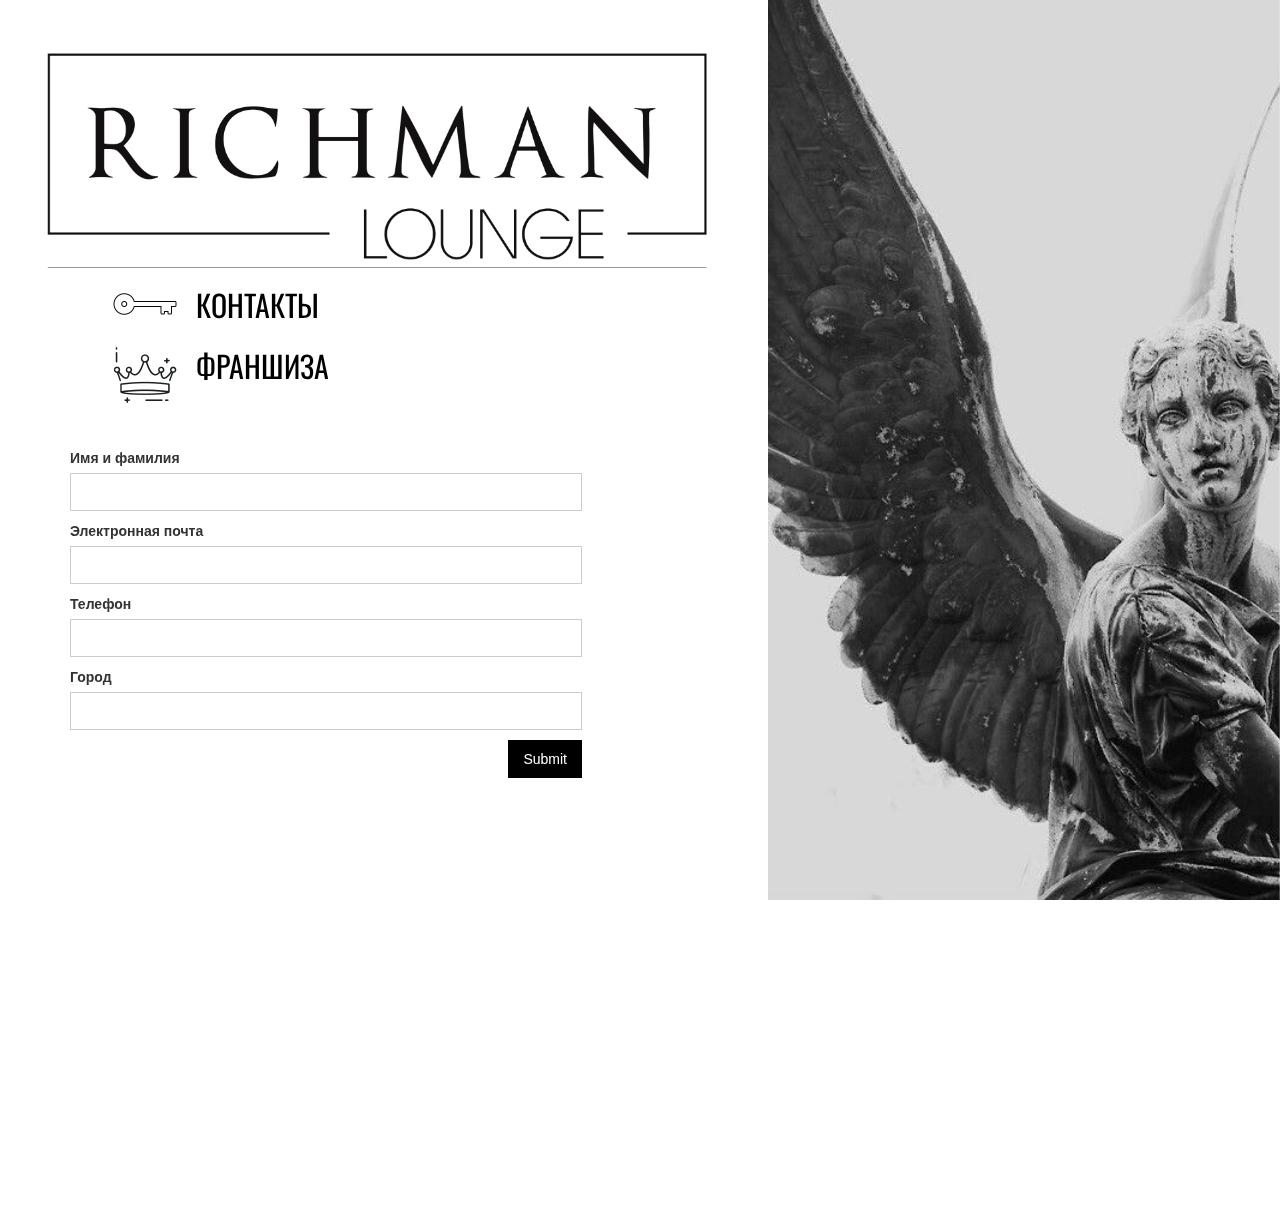
==== commit da86337d: "Add files via upload" ====
--- a/franchise.html
+++ b/franchise.html
@@ -1,6 +1,6 @@
 <!DOCTYPE html>
 <!-- This site was created in Webflow. http://www.webflow.com -->
-<!-- Last Published: Wed Nov 06 2019 18:02:42 GMT+0000 (UTC) -->
+<!-- Last Published: Wed Nov 06 2019 18:54:20 GMT+0000 (UTC) -->
 <html data-wf-domain="richmanlounge.webflow.io" data-wf-page="5dc00400553347ce6e92dbcb" data-wf-site="5dbe148dc2ce786e3857b429" data-wf-status="0">
 	<head>
 		<meta charset="utf-8"/>
@@ -56,7 +56,6 @@
 				</div>
 			</div>
 		</div>
-		<div class="div-block-6 _77 mob r rm rm"><a href="https://vk.com/richmanlounge" class="button-4 _5 w-button"></a><a href="https://instagram.com/richman_lounge" class="button-4 _1 mmob w-button"></a><a href="https://facebook.com/RichmanLoungeMsk" class="button-4 _2 _6 w-button"></a><a href="https://yandex.ru/maps/213/moscow/?from=tabbar&amp;ll=37.417242%2C55.660282&amp;mode=search&amp;oid=1786906509&amp;ol=biz&amp;sctx=ZAAAAAgCEAAaKAoSCSk%2FqfbpZkxAEdKowMk2tE1AEhIJBmhbzTrj3j8RokW28%2F3U0j8iBQABAgQFKAowADilr4Dy6%2FDT1LsBQJmpAUgBVc3MzD5YAGoCcnVwAJ0BzcxMPaABAKgBAA%3D%3D&amp;sll=37.417242%2C55.660282&amp;sspn=0.016265%2C0.006987&amp;text=%D0%9C%D0%BE%D1%81%D0%BA%D0%B2%D0%B0%2C%20%D0%96%D0%9A%20%D0%9C%D0%B5%D1%89%D0%B5%D1%80%D1%81%D0%BA%D0%B8%D0%B9%20%D0%BB%D0%B5%D1%81%2C%20%D0%91%D0%BE%D1%80%D0%BE%D0%B2%D1%81%D0%BA%D0%BE%D0%B5%20%D1%88%D0%BE%D1%81%D1%81%D0%B5%2C%20%D0%B4%D0%BE%D0%BC%202%20%D0%BA%D0%BE%D1%80%D0%BF%D1%83%D1%81%205&amp;z=16" class="button-6 w-button"></a></div>
 		<script src="js/jquery-3.4.1.min.220afd743d.js" type="text/javascript" integrity="sha256-CSXorXvZcTkaix6Yvo6HppcZGetbYMGWSFlBw8HfCJo=" crossorigin="anonymous"></script>
 		<script src="js/webflow.js" type="text/javascript"></script>
 		<!--[if lte IE 9]>
